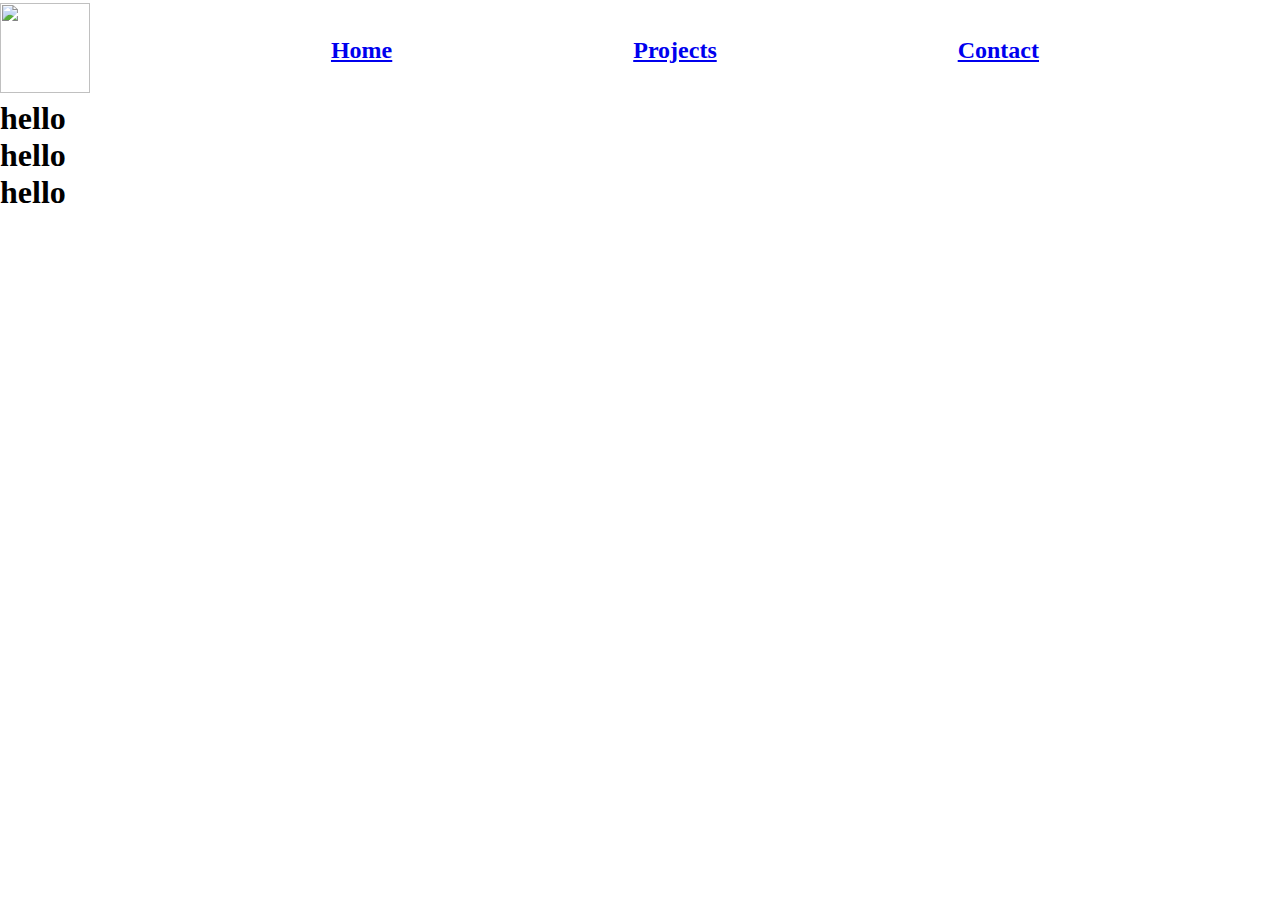
==== index.html @ 902bdd06 "first commit" ====
<!DOCTYPE html>
<html lang="en">
  <head>
    <meta charset="UTF-8" />
    <meta http-equiv="X-UA-Compatible" content="IE=edge" />
    <meta name="viewport" content="width=device-width, initial-scale=1.0" />
    <title>Rateb Ajamieh's Final Project</title>
    <link rel="stylesheet" href="styles.css" />
    <script defer src="main.js"></script>
  </head>
  <body>
    <section id="navbar">
      <div class="logo-container">
        <img
          src="https://hi337.github.io/static/media/logo.429ccb8430c6990f37ac.jpg"
          class="logo"
        />
      </div>
      <div class="nav_links">
        <a href="#home"><h2>Home</h2></a>
        <a href="#home"><h2>Projects</h2></a>
        <a href="#home"><h2>Contact</h2></a>
      </div>
    </section>
    <section id="home">
      <h1>hello</h1>
    </section>
    <section id="projects">
      <h1>hello</h1>
    </section>
    <section id="contact">
      <h1>hello</h1>
    </section>
  </body>
</html>
---- styles.css ----
* {
  margin: 0;
  padding: 0;
}

#navbar {
  height: 100px;
  width: 100%;
  display: flex;
  flex-direction: row;
  justify-content: center;
  align-items: center;
}

.logo {
  height: 90px;
  width: 90px;
}

.logo_container {
  flex: 40%;
  display: flex;
  justify-content: center;
  align-items: center;
  height: 100%;
  width: 100%;
}

.nav_links {
  flex: 60%;
  height: 100%;
  width: 100%;
  justify-content: space-evenly;
  align-items: center;
  display: flex;
  flex-direction: row;
}
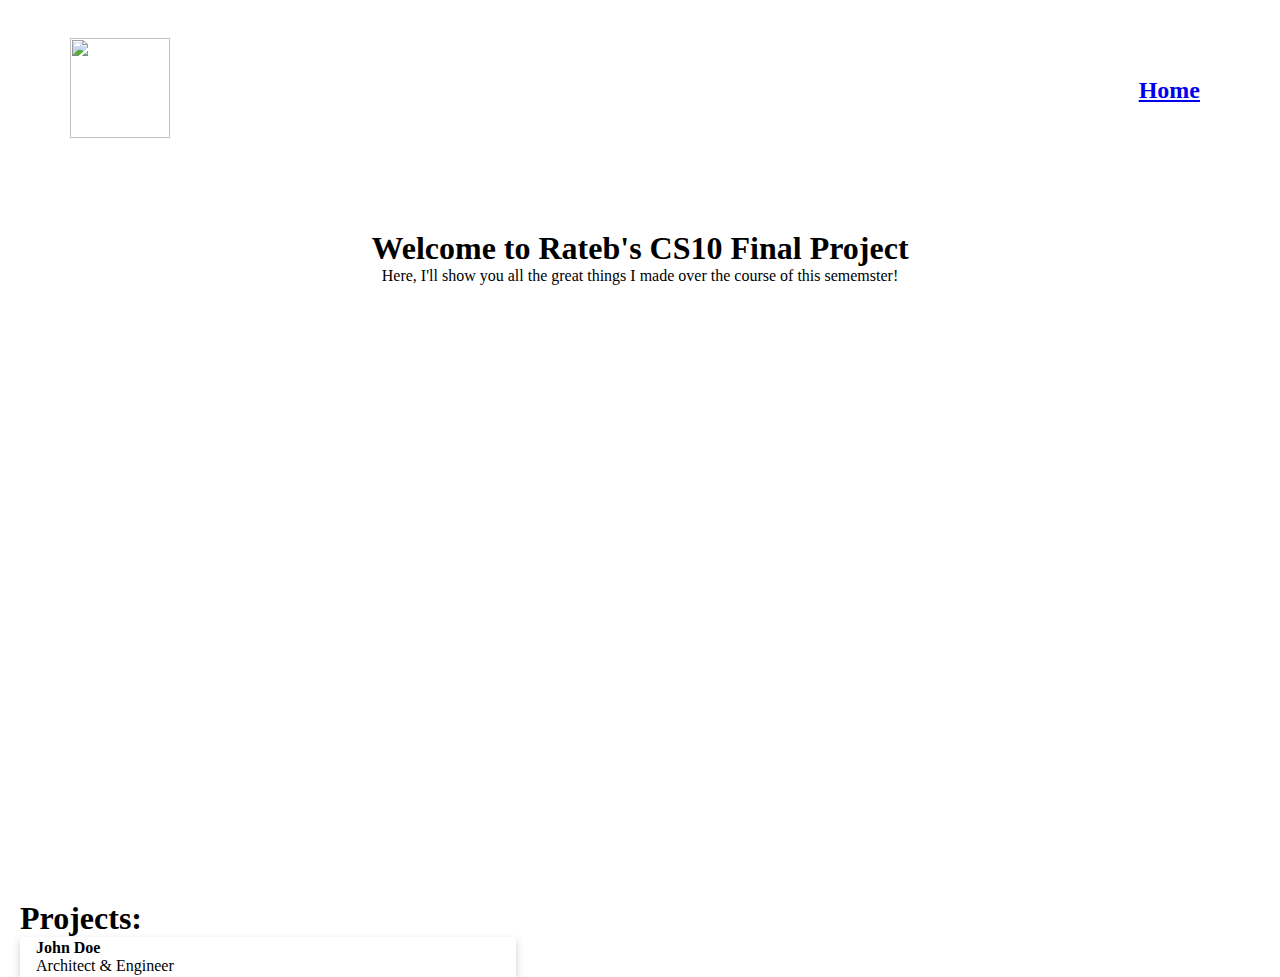
==== commit d4cd6d82: "Cards implemented" ====
--- a/index.html
+++ b/index.html
@@ -10,26 +10,36 @@
   </head>
   <body>
     <section id="navbar">
-      <div class="logo-container">
-        <img
+      <a href="./index.html#home"
+        ><img
           src="https://hi337.github.io/static/media/logo.429ccb8430c6990f37ac.jpg"
           class="logo"
         />
-      </div>
+      </a>
+
       <div class="nav_links">
-        <a href="#home"><h2>Home</h2></a>
-        <a href="#home"><h2>Projects</h2></a>
-        <a href="#home"><h2>Contact</h2></a>
+        <a class="navbar-link" href="#home"><h2>Home</h2></a>
       </div>
     </section>
     <section id="home">
-      <h1>hello</h1>
+      <h1 class="home-welcome-message">
+        Welcome to Rateb's CS10 Final Project
+      </h1>
+      <p class="home-welcome-subtitle">
+        Here, I'll show you all the great things I made over the course of this
+        sememster!
+      </p>
     </section>
     <section id="projects">
-      <h1>hello</h1>
-    </section>
-    <section id="contact">
-      <h1>hello</h1>
+      <h1>Projects:</h1>
+      <div class="card">
+        <div class="card-container">
+          <h4><b>John Doe</b></h4>
+          <p>Architect & Engineer</p>
+        </div>
+      </div>
+      <div class="card"></div>
+      <div class="card"></div>
     </section>
   </body>
 </html>
--- a/styles.css
+++ b/styles.css
@@ -3,35 +3,67 @@
   padding: 0;
 }
 
+body {
+  margin-right: 20px;
+  margin-left: 20px;
+}
+
 #navbar {
-  height: 100px;
+  height: 20vh;
   width: 100%;
   display: flex;
   flex-direction: row;
-  justify-content: center;
+  justify-content: flex-start;
   align-items: center;
 }
 
 .logo {
-  height: 90px;
-  width: 90px;
+  height: 100px;
+  width: 100px;
+  margin-left: 50px;
 }
 
-.logo_container {
-  flex: 40%;
+.nav_links {
+  justify-content: flex-end;
+  align-items: center;
   display: flex;
-  justify-content: center;
-  align-items: center;
+  flex-direction: row;
   height: 100%;
   width: 100%;
 }
 
-.nav_links {
-  flex: 60%;
-  height: 100%;
-  width: 100%;
-  justify-content: space-evenly;
+.navbar-link {
+  margin-right: 60px;
+}
+
+#home {
+  height: 80vh;
+  text-align: center;
+  display: flex;
+  justify-content: flex-start;
   align-items: center;
-  display: flex;
-  flex-direction: row;
+  flex-direction: column;
 }
+
+.home-welcome-message {
+  font-family: "Times New Roman", Times, serif;
+  margin-top: 50px;
+}
+
+.home-welcome-subtitle {
+  font-family: "Times New Roman", Times, serif;
+}
+
+.card {
+  box-shadow: 0 4px 8px 0 rgba(0, 0, 0, 0.2);
+  transition: 0.3s;
+  width: 40%;
+}
+
+.card:hover {
+  box-shadow: 0 8px 16px 0 rgba(0, 0, 0, 0.2);
+}
+
+.card-container {
+  padding: 2px 16px;
+}
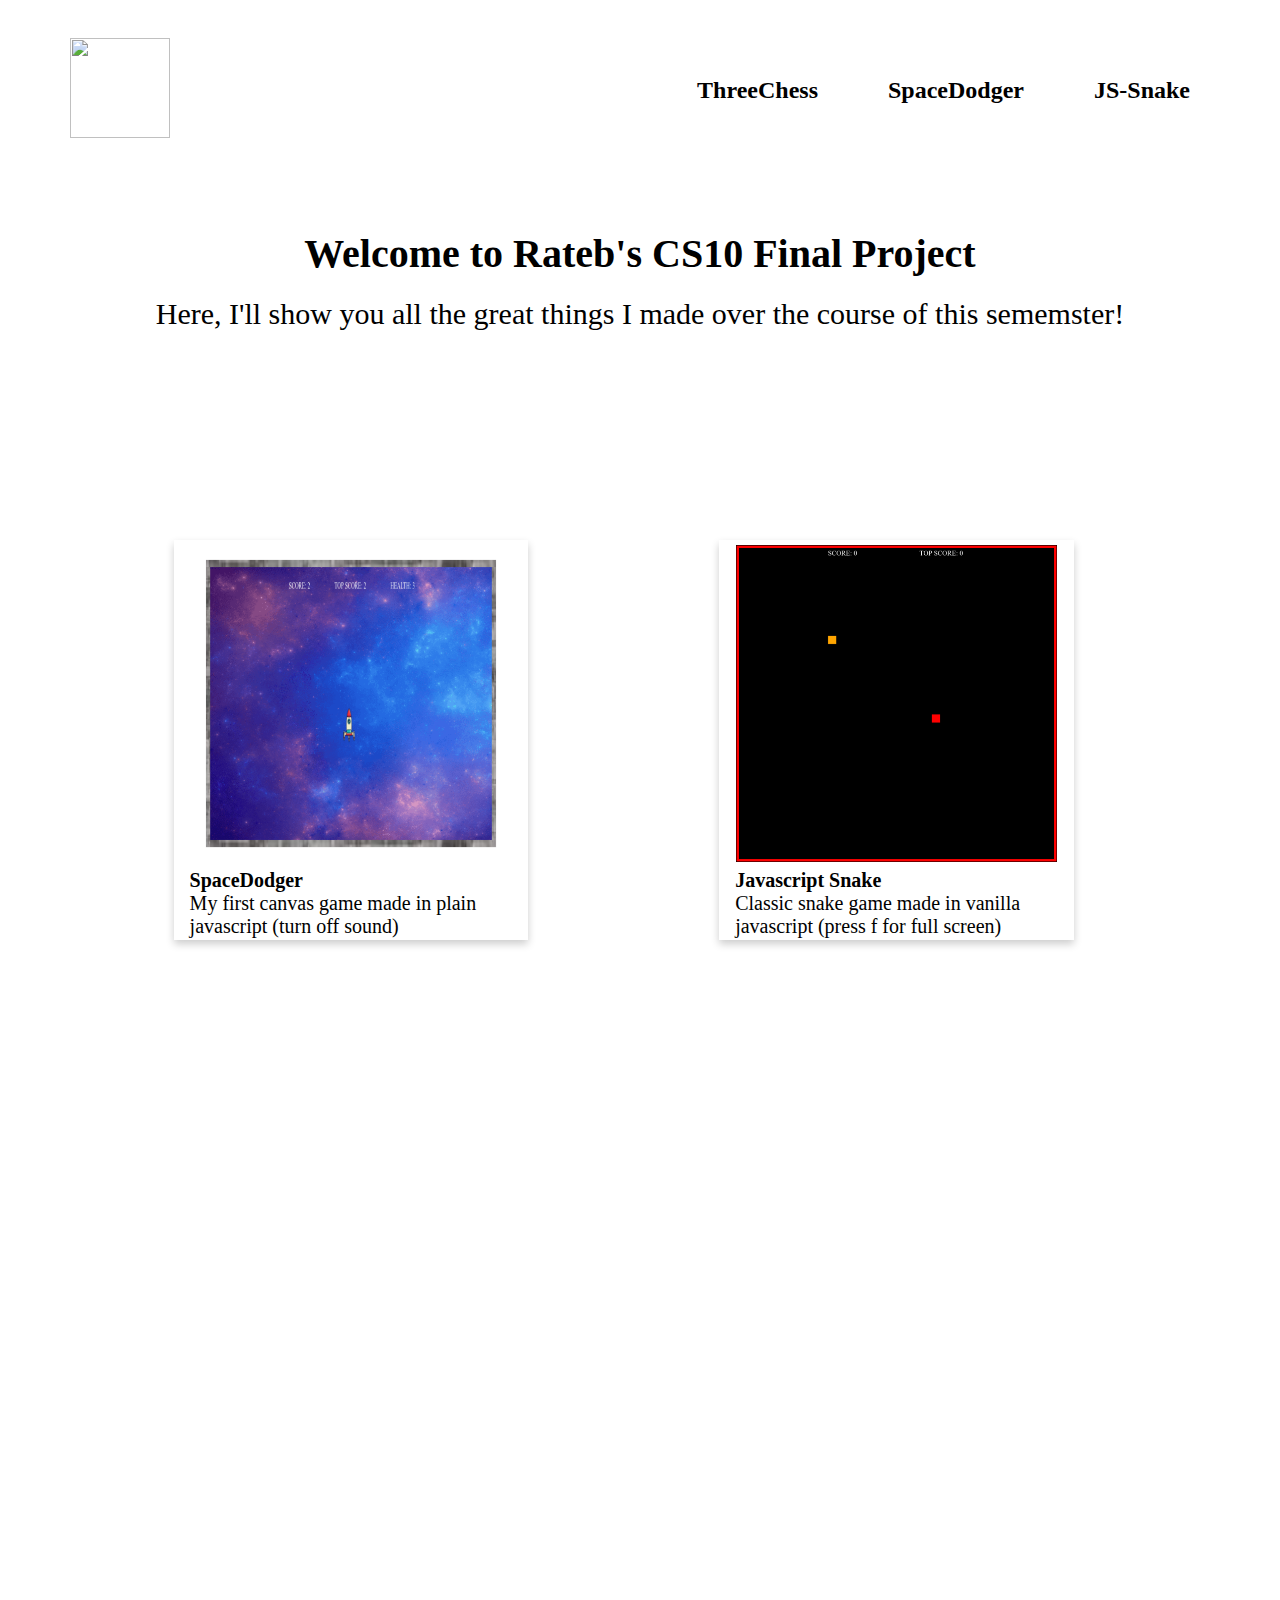
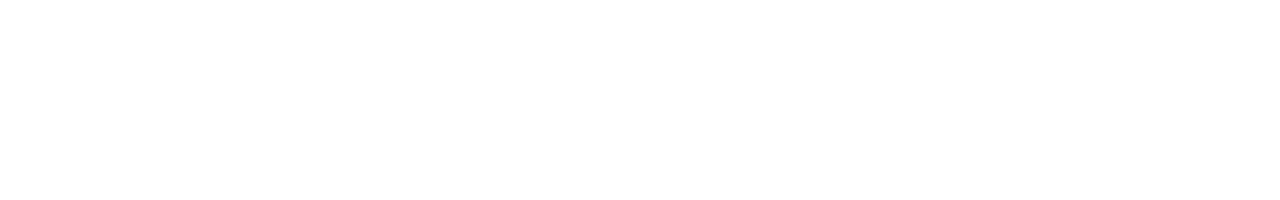
==== commit e2c02f0f: "added first two games" ====
--- a/index.html
+++ b/index.html
@@ -18,7 +18,15 @@
       </a>
 
       <div class="nav_links">
-        <a class="navbar-link" href="#home"><h2>Home</h2></a>
+        <a class="navbar-link" href="https://github.com/hi337/ThreeChess"
+          ><h2>ThreeChess</h2></a
+        >
+        <a class="navbar-link" href="https://hi337.github.io/SpaceDodger"
+          ><h2>SpaceDodger</h2></a
+        >
+        <a class="navbar-link" href="https://hi337.github.io/JS-Snake"
+          ><h2>JS-Snake</h2></a
+        >
       </div>
     </section>
     <section id="home">
@@ -31,15 +39,35 @@
       </p>
     </section>
     <section id="projects">
-      <h1>Projects:</h1>
-      <div class="card">
-        <div class="card-container">
-          <h4><b>John Doe</b></h4>
-          <p>Architect & Engineer</p>
-        </div>
+      <div class="flex-row">
+        <a href="https://hi337.github.io/SpaceDodger">
+          <div class="card">
+            <div class="card-container">
+              <img src="./img/spacedodger.png" />
+              <h4><b>SpaceDodger</b></h4>
+              <p>
+                My first canvas game made in plain javascript (turn off sound)
+              </p>
+            </div>
+          </div>
+        </a>
+        <a href="https://hi337.github.io/JS-Snake">
+          <div class="card">
+            <div class="card-container">
+              <img src="./img/snake.png" />
+              <h4><b>Javascript Snake</b></h4>
+              <p>
+                Classic snake game made in vanilla javascript (press f for full
+                screen)
+              </p>
+            </div>
+          </div>
+        </a>
       </div>
-      <div class="card"></div>
-      <div class="card"></div>
+      <a><div class="card"></div></a>
+      <a><div class="card"></div></a>
+      <a><div class="card"></div></a>
+      <a><div class="card"></div></a>
     </section>
   </body>
 </html>
--- a/styles.css
+++ b/styles.css
@@ -6,6 +6,7 @@
 body {
   margin-right: 20px;
   margin-left: 20px;
+  height: 200vh;
 }
 
 #navbar {
@@ -33,11 +34,20 @@
 }
 
 .navbar-link {
-  margin-right: 60px;
+  margin-right: 70px;
+  text-decoration: none;
+}
+
+.navbar-link h2 {
+  color: black;
+}
+
+.navbar-link h2:hover {
+  color: grey;
 }
 
 #home {
-  height: 80vh;
+  height: 40vh;
   text-align: center;
   display: flex;
   justify-content: flex-start;
@@ -47,17 +57,20 @@
 
 .home-welcome-message {
   font-family: "Times New Roman", Times, serif;
+  font-size: 40px;
   margin-top: 50px;
+  margin-bottom: 20px;
 }
 
 .home-welcome-subtitle {
+  font-size: 30px;
   font-family: "Times New Roman", Times, serif;
 }
 
 .card {
   box-shadow: 0 4px 8px 0 rgba(0, 0, 0, 0.2);
   transition: 0.3s;
-  width: 40%;
+  width: 65%;
 }
 
 .card:hover {
@@ -67,3 +80,50 @@
 .card-container {
   padding: 2px 16px;
 }
+
+.card-container img {
+  width: 100%;
+  height: auto;
+}
+
+.card-container h4,
+p {
+  font-size: 20px;
+  color: black;
+}
+
+#projects a {
+  text-decoration: none;
+}
+
+#projects {
+  width: 88%;
+}
+
+.flex-row {
+  display: flex;
+  flex-direction: row;
+  justify-content: space-evenly;
+  align-items: center;
+  width: 100%;
+  padding-left: 12vw;
+}
+
+::-webkit-scrollbar {
+  width: 10px;
+}
+
+::-webkit-scrollbar-track-piece {
+  background-color: #fff;
+}
+
+::-webkit-scrollbar-thumb {
+  background-color: #cbcbcb;
+  outline: 2px solid #fff;
+  outline-offset: -2px;
+  border: 0.1px solid #b7b7b7;
+}
+
+::-webkit-scrollbar-thumb:hover {
+  background-color: #909090;
+}
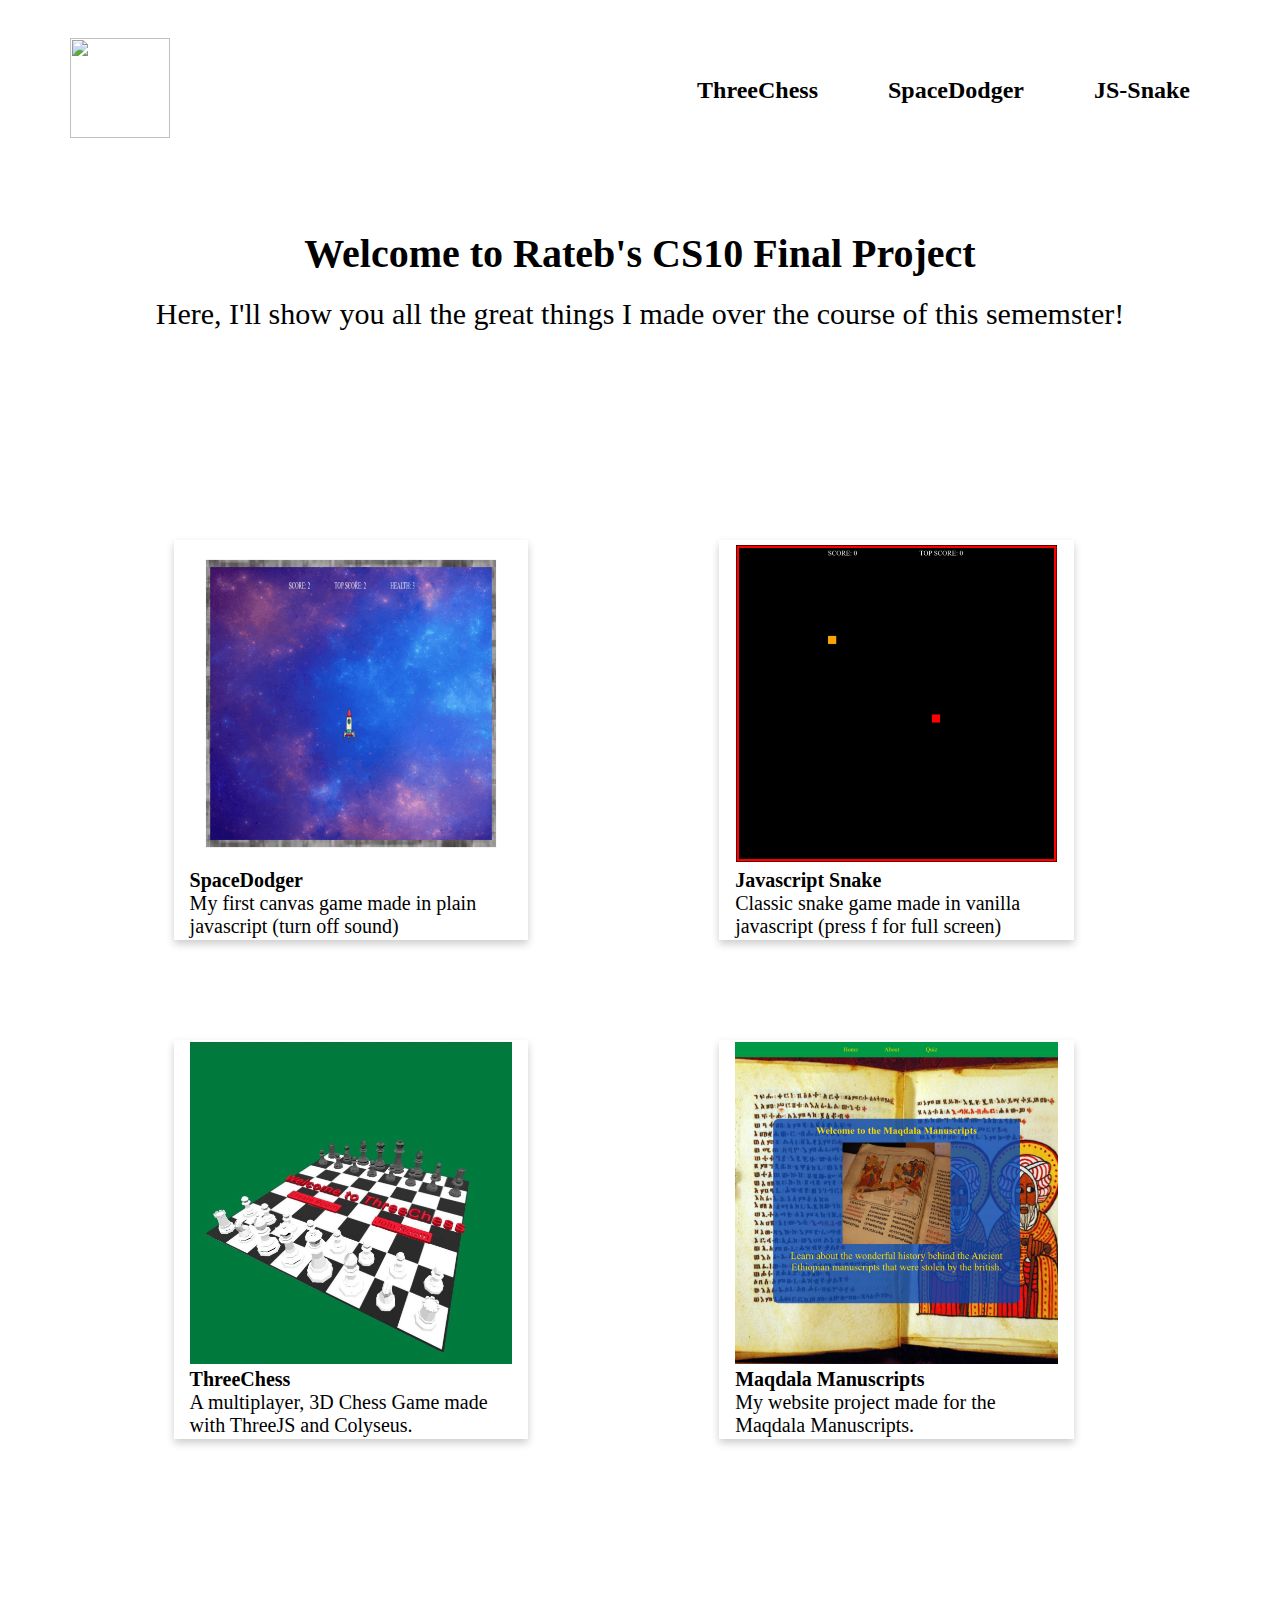
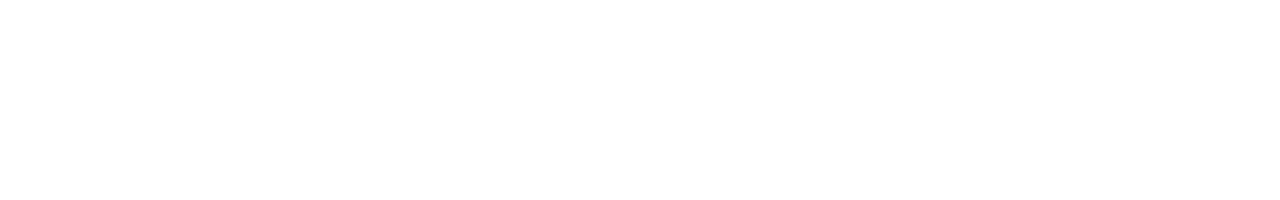
==== commit 1f90e771: "Final edits made" ====
--- a/index.html
+++ b/index.html
@@ -21,10 +21,10 @@
         <a class="navbar-link" href="https://github.com/hi337/ThreeChess"
           ><h2>ThreeChess</h2></a
         >
-        <a class="navbar-link" href="https://hi337.github.io/SpaceDodger"
+        <a class="navbar-link" href="https://github.com/hi337/SpaceDodger"
           ><h2>SpaceDodger</h2></a
         >
-        <a class="navbar-link" href="https://hi337.github.io/JS-Snake"
+        <a class="navbar-link" href="https://github.com/hi337/JS-Snake"
           ><h2>JS-Snake</h2></a
         >
       </div>
@@ -40,7 +40,7 @@
     </section>
     <section id="projects">
       <div class="flex-row">
-        <a href="https://hi337.github.io/SpaceDodger">
+        <a target="_blank" href="https://github.com/hi337/SpaceDodger">
           <div class="card">
             <div class="card-container">
               <img src="./img/spacedodger.png" />
@@ -51,7 +51,7 @@
             </div>
           </div>
         </a>
-        <a href="https://hi337.github.io/JS-Snake">
+        <a target="_blank" href="https://github.com/hi337/JS-Snake">
           <div class="card">
             <div class="card-container">
               <img src="./img/snake.png" />
@@ -64,10 +64,28 @@
           </div>
         </a>
       </div>
-      <a><div class="card"></div></a>
-      <a><div class="card"></div></a>
-      <a><div class="card"></div></a>
-      <a><div class="card"></div></a>
+      <div class="flex-row">
+        <a target="_blank" href="https://github.com/hi337/ThreeChess">
+          <div class="card">
+            <div class="card-container">
+              <img src="./img/three.jpg" />
+              <h4><b>ThreeChess</b></h4>
+              <p>
+                A multiplayer, 3D Chess Game made with ThreeJS and Colyseus.
+              </p>
+            </div>
+          </div>
+        </a>
+        <a target="_blank" href="https://github.com/hi337/Maqdala">
+          <div class="card">
+            <div class="card-container">
+              <img src="./img/maqdala.png" />
+              <h4><b>Maqdala Manuscripts</b></h4>
+              <p>My website project made for the Maqdala Manuscripts.</p>
+            </div>
+          </div>
+        </a>
+      </div>
     </section>
   </body>
 </html>
--- a/styles.css
+++ b/styles.css
@@ -107,6 +107,7 @@
   align-items: center;
   width: 100%;
   padding-left: 12vw;
+  margin-bottom: 100px;
 }
 
 ::-webkit-scrollbar {
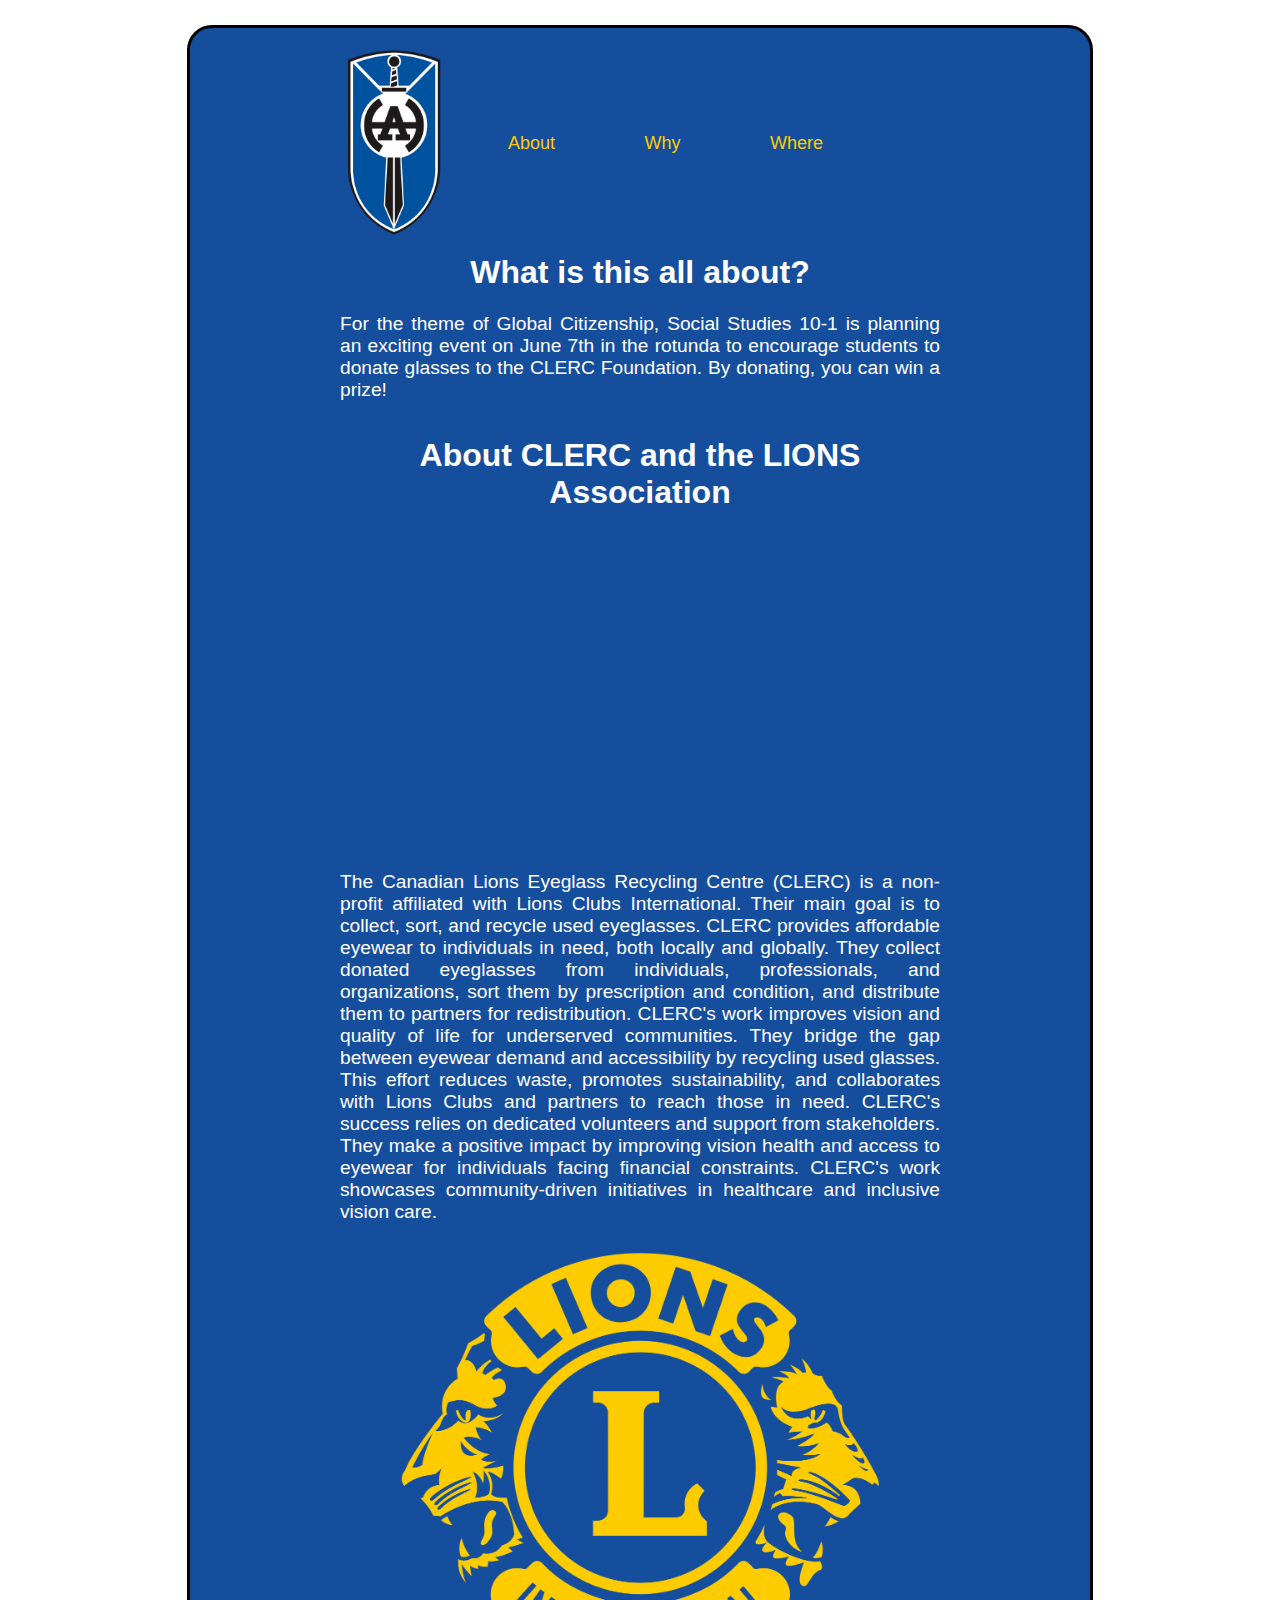
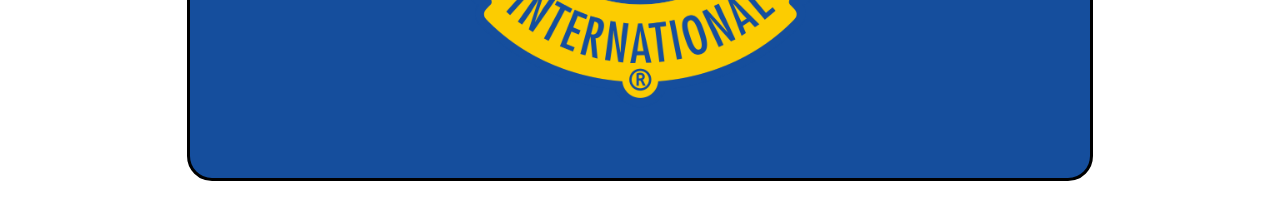
==== commit 4bfc7966: "audio added" ====
--- a/index.html
+++ b/index.html
@@ -1,91 +1,85 @@
-<!DOCTYPE html>
-<html lang="en">
-  <head>
-    <meta charset="UTF-8" />
-    <meta http-equiv="X-UA-Compatible" content="IE=edge" />
-    <meta name="viewport" content="width=device-width, initial-scale=1.0" />
-    <title>Rateb Ajamieh's Final Project</title>
-    <link rel="stylesheet" href="styles.css" />
-    <script defer src="main.js"></script>
-  </head>
-  <body>
-    <section id="navbar">
-      <a href="./index.html#home"
-        ><img
-          src="https://hi337.github.io/static/media/logo.429ccb8430c6990f37ac.jpg"
-          class="logo"
-        />
-      </a>
-
-      <div class="nav_links">
-        <a class="navbar-link" href="https://github.com/hi337/ThreeChess"
-          ><h2>ThreeChess</h2></a
-        >
-        <a class="navbar-link" href="https://github.com/hi337/SpaceDodger"
-          ><h2>SpaceDodger</h2></a
-        >
-        <a class="navbar-link" href="https://github.com/hi337/JS-Snake"
-          ><h2>JS-Snake</h2></a
-        >
-      </div>
-    </section>
-    <section id="home">
-      <h1 class="home-welcome-message">
-        Welcome to Rateb's CS10 Final Project
-      </h1>
-      <p class="home-welcome-subtitle">
-        Here, I'll show you all the great things I made over the course of this
-        sememster!
-      </p>
-    </section>
-    <section id="projects">
-      <div class="flex-row">
-        <a target="_blank" href="https://github.com/hi337/SpaceDodger">
-          <div class="card">
-            <div class="card-container">
-              <img src="./img/spacedodger.png" />
-              <h4><b>SpaceDodger</b></h4>
-              <p>
-                My first canvas game made in plain javascript (turn off sound)
-              </p>
-            </div>
-          </div>
-        </a>
-        <a target="_blank" href="https://github.com/hi337/JS-Snake">
-          <div class="card">
-            <div class="card-container">
-              <img src="./img/snake.png" />
-              <h4><b>Javascript Snake</b></h4>
-              <p>
-                Classic snake game made in vanilla javascript (press f for full
-                screen)
-              </p>
-            </div>
-          </div>
-        </a>
-      </div>
-      <div class="flex-row">
-        <a target="_blank" href="https://github.com/hi337/ThreeChess">
-          <div class="card">
-            <div class="card-container">
-              <img src="./img/three.jpg" />
-              <h4><b>ThreeChess</b></h4>
-              <p>
-                A multiplayer, 3D Chess Game made with ThreeJS and Colyseus.
-              </p>
-            </div>
-          </div>
-        </a>
-        <a target="_blank" href="https://github.com/hi337/Maqdala">
-          <div class="card">
-            <div class="card-container">
-              <img src="./img/maqdala.png" />
-              <h4><b>Maqdala Manuscripts</b></h4>
-              <p>My website project made for the Maqdala Manuscripts.</p>
-            </div>
-          </div>
-        </a>
-      </div>
-    </section>
-  </body>
-</html>
+<!DOCTYPE html>
+<html>
+  <head>
+    <title>Ainlay-Clerc Project</title>
+    <link rel="stylesheet" href="style.css" />
+    <link
+      rel="apple-touch-icon"
+      sizes="180x180"
+      href="./img/apple-touch-icon.png"
+    />
+    <link
+      rel="icon"
+      type="image/png"
+      sizes="32x32"
+      href="./img//favicon-32x32.png"
+    />
+    <link
+      rel="icon"
+      type="image/png"
+      sizes="16x16"
+      href="./img//favicon-16x16.png"
+    />
+    <link rel="manifest" href="./img/site.webmanifest" />
+    <script defer src="./main.js"></script>
+  </head>
+
+  <body>
+    <!-- NAVIGATION BAR -->
+    <div class="navbar">
+      <a href="index.html"><img src="./img/ainlay-logo.png" class="logo" /></a>
+      <p class="nav">
+        <a href="index.html">About</a>
+        <a href="WhyDonate.html">Why</a>
+        <a href="WhereClerc.html">Where</a>
+      </p>
+    </div>
+
+    <!-- Page intro for the class -->
+    <h1 class="center">What is this all about?</h1>
+
+    <p style="padding-bottom: 15px" class="main-text">
+      For the theme of Global Citizenship, Social Studies 10-1 is planning an
+      exciting event on June 7th in the rotunda to encourage students to donate
+      glasses to the CLERC Foundation. By donating, you can win a prize!
+    </p>
+
+    <!-- PAGE TITLE & CONTENT -->
+    <h1 class="center">About CLERC and the LIONS Association</h1>
+
+    <iframe
+      width="570"
+      height="315"
+      src="https://www.youtube.com/embed/I6kKegL2itY"
+      title="YouTube video player"
+      frameborder="0"
+      allow="accelerometer; autoplay; clipboard-write; encrypted-media; gyroscope; picture-in-picture; web-share"
+      allowfullscreen
+    ></iframe>
+
+    <p class="main-text">
+      The Canadian Lions Eyeglass Recycling Centre (CLERC) is a non-profit
+      affiliated with Lions Clubs International. Their main goal is to collect,
+      sort, and recycle used eyeglasses. CLERC provides affordable eyewear to
+      individuals in need, both locally and globally. They collect donated
+      eyeglasses from individuals, professionals, and organizations, sort them
+      by prescription and condition, and distribute them to partners for
+      redistribution. CLERC's work improves vision and quality of life for
+      underserved communities. They bridge the gap between eyewear demand and
+      accessibility by recycling used glasses. This effort reduces waste,
+      promotes sustainability, and collaborates with Lions Clubs and partners to
+      reach those in need. CLERC's success relies on dedicated volunteers and
+      support from stakeholders. They make a positive impact by improving vision
+      health and access to eyewear for individuals facing financial constraints.
+      CLERC's work showcases community-driven initiatives in healthcare and
+      inclusive vision care.
+    </p>
+    <p class="imgCenter">
+      <img
+        src="./img/lions-logo.png"
+        alt="How a queen moves in chess"
+        width="500"
+      />
+    </p>
+  </body>
+</html>
--- a/style.css
+++ b/style.css
@@ -0,0 +1,103 @@
+/* Body visibility and colour */
+body {
+  background-color: #154e9d;
+  border-style: solid;
+  border-color: rgb(0, 0, 0);
+  border-width: 20px, 20px, 20px, 20px;
+  border-radius: 25px;
+  width: 600px;
+  margin: 25px auto;
+  padding: 25px 150px 50px;
+  font-family: Verdana, Geneva, Tahoma, sans-serif;
+  text-align: justify;
+  color: white;
+}
+
+html {
+  background-color: white;
+}
+
+/* Navigation bar alignment*/
+.nav {
+  text-align: center;
+}
+
+.nav a {
+  margin: 0px 25px;
+  margin-left: 60px;
+  color: #fccc01;
+  text-decoration: none;
+  font-size: large;
+}
+
+/* Navigation bar text hover */
+.nav a:hover {
+  font-style: bold;
+  color: red;
+  text-decoration: underline;
+}
+
+/* Image class borders */
+.img {
+  border: 5px solid;
+  border-color: black;
+}
+
+/* Center image paragraphs */
+.imgCenter {
+  text-align: center;
+}
+
+/* Centered font for titles */
+.center {
+  text-align: center;
+}
+
+/* Link hover changes */
+.link:hover {
+  font-style: italic;
+}
+
+/* Italics */
+.italic {
+  font-style: italic;
+}
+
+.logo {
+  height: 192.51px;
+  width: 108px;
+}
+
+.navbar {
+  height: 20vh;
+  width: 100%;
+  display: flex;
+  flex-direction: row;
+  justify-content: flex-start;
+  align-items: center;
+  margin-bottom: 20px;
+}
+
+.main-text {
+  font-size: larger;
+}
+
+/* detect a mobile device */
+@media only screen and (max-device-width: 777px) {
+  .main-text{
+    font-size: x-large;
+  }
+  .nav a {
+    font-size: 26.5px;
+  }
+}
+
+@media only screen and (max-device-width: 500px) {
+  .main-text{
+    font-size: xx-large;
+  }
+  .nav a {
+    font-size: 35px;
+    margin-left: 20px;
+  }
+}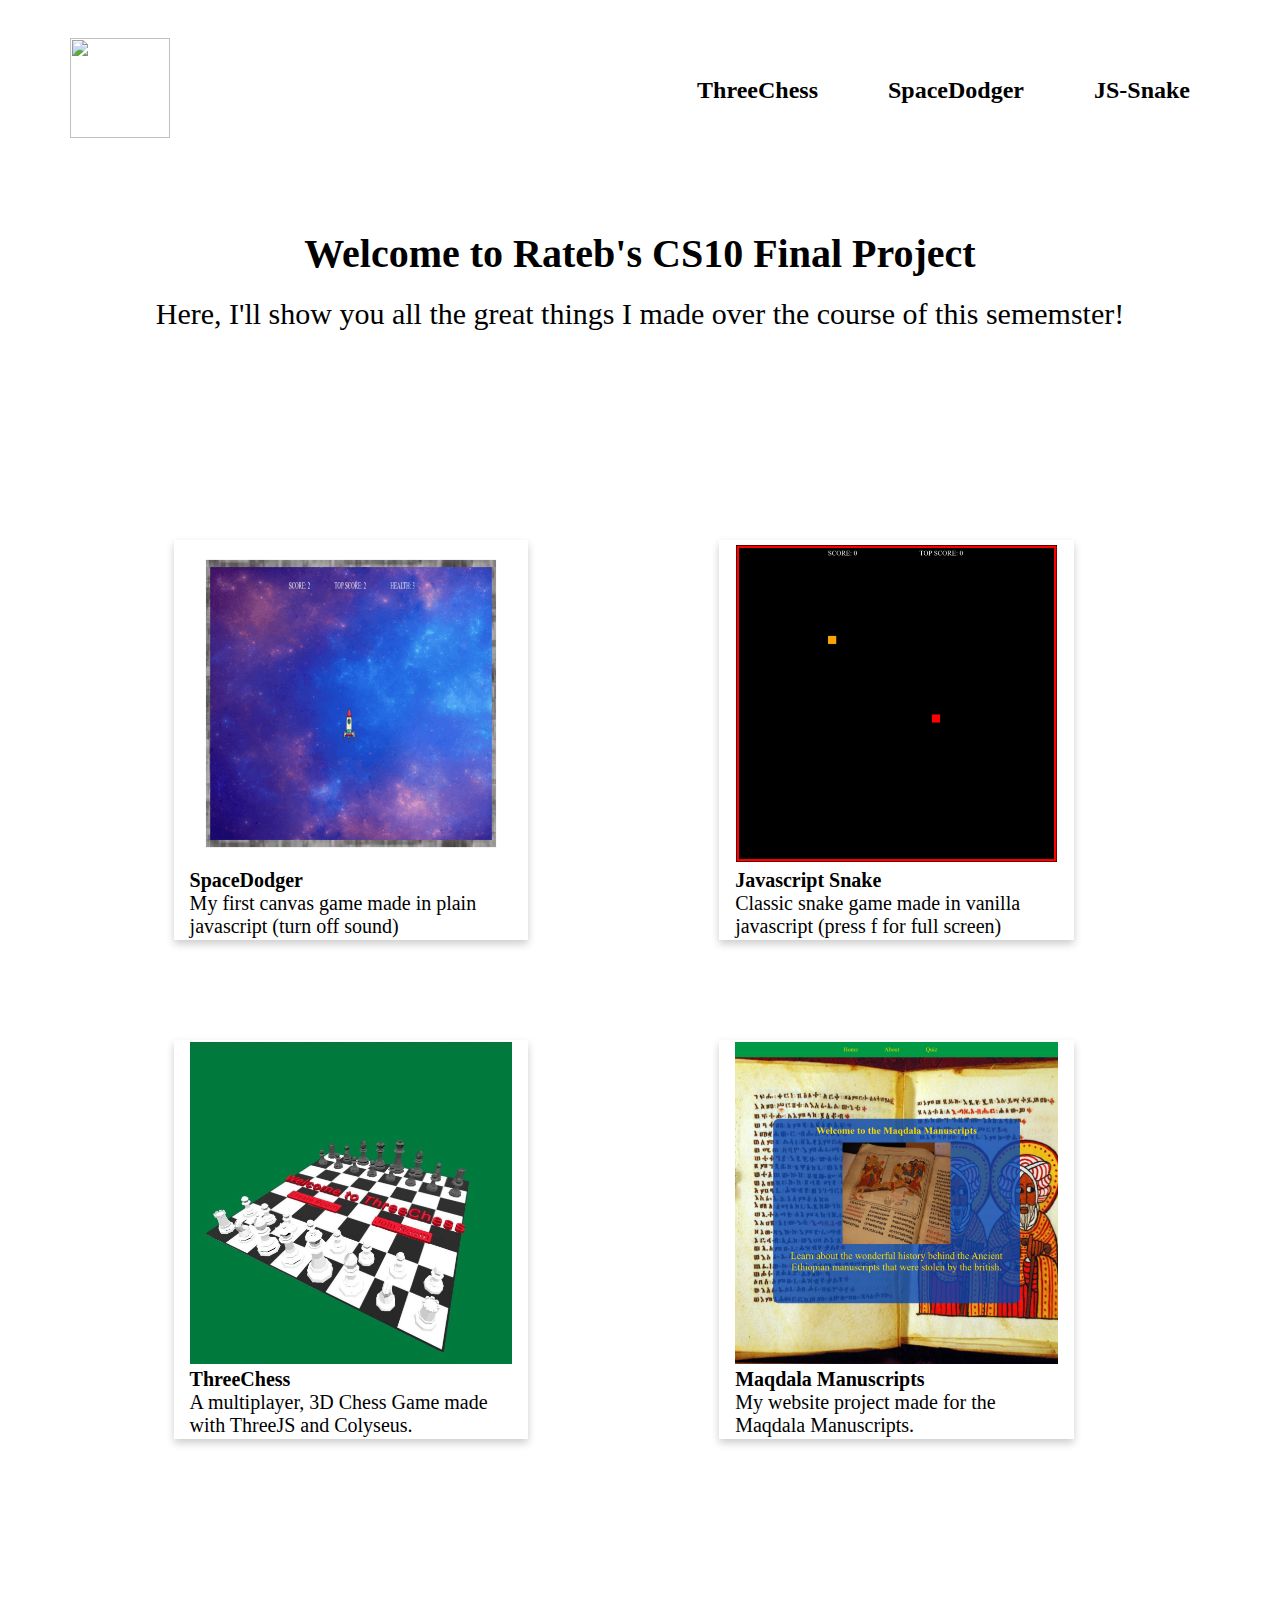
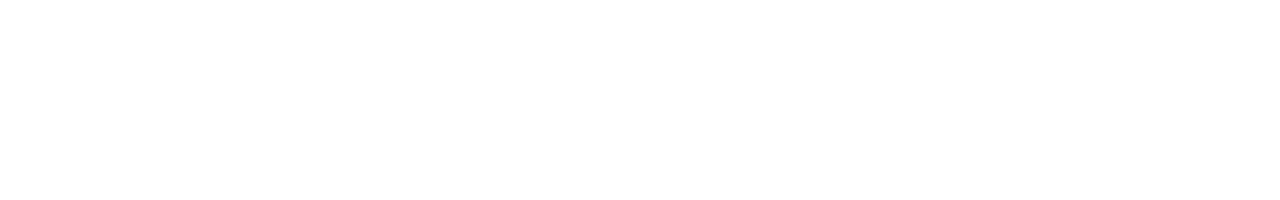
==== commit a0b5cca6: "Revert "audio added"" ====
--- a/index.html
+++ b/index.html
@@ -1,85 +1,100 @@
-<!DOCTYPE html>
-<html>
-  <head>
-    <title>Ainlay-Clerc Project</title>
-    <link rel="stylesheet" href="style.css" />
-    <link
-      rel="apple-touch-icon"
-      sizes="180x180"
-      href="./img/apple-touch-icon.png"
-    />
-    <link
-      rel="icon"
-      type="image/png"
-      sizes="32x32"
-      href="./img//favicon-32x32.png"
-    />
-    <link
-      rel="icon"
-      type="image/png"
-      sizes="16x16"
-      href="./img//favicon-16x16.png"
-    />
-    <link rel="manifest" href="./img/site.webmanifest" />
-    <script defer src="./main.js"></script>
-  </head>
-
-  <body>
-    <!-- NAVIGATION BAR -->
-    <div class="navbar">
-      <a href="index.html"><img src="./img/ainlay-logo.png" class="logo" /></a>
-      <p class="nav">
-        <a href="index.html">About</a>
-        <a href="WhyDonate.html">Why</a>
-        <a href="WhereClerc.html">Where</a>
-      </p>
-    </div>
-
-    <!-- Page intro for the class -->
-    <h1 class="center">What is this all about?</h1>
-
-    <p style="padding-bottom: 15px" class="main-text">
-      For the theme of Global Citizenship, Social Studies 10-1 is planning an
-      exciting event on June 7th in the rotunda to encourage students to donate
-      glasses to the CLERC Foundation. By donating, you can win a prize!
-    </p>
-
-    <!-- PAGE TITLE & CONTENT -->
-    <h1 class="center">About CLERC and the LIONS Association</h1>
-
-    <iframe
-      width="570"
-      height="315"
-      src="https://www.youtube.com/embed/I6kKegL2itY"
-      title="YouTube video player"
-      frameborder="0"
-      allow="accelerometer; autoplay; clipboard-write; encrypted-media; gyroscope; picture-in-picture; web-share"
-      allowfullscreen
-    ></iframe>
-
-    <p class="main-text">
-      The Canadian Lions Eyeglass Recycling Centre (CLERC) is a non-profit
-      affiliated with Lions Clubs International. Their main goal is to collect,
-      sort, and recycle used eyeglasses. CLERC provides affordable eyewear to
-      individuals in need, both locally and globally. They collect donated
-      eyeglasses from individuals, professionals, and organizations, sort them
-      by prescription and condition, and distribute them to partners for
-      redistribution. CLERC's work improves vision and quality of life for
-      underserved communities. They bridge the gap between eyewear demand and
-      accessibility by recycling used glasses. This effort reduces waste,
-      promotes sustainability, and collaborates with Lions Clubs and partners to
-      reach those in need. CLERC's success relies on dedicated volunteers and
-      support from stakeholders. They make a positive impact by improving vision
-      health and access to eyewear for individuals facing financial constraints.
-      CLERC's work showcases community-driven initiatives in healthcare and
-      inclusive vision care.
-    </p>
-    <p class="imgCenter">
-      <img
-        src="./img/lions-logo.png"
-        alt="How a queen moves in chess"
-        width="500"
-      />
-    </p>
-  </body>
-</html>
+<!DOCTYPE html>
+<html lang="en">
+  <head>
+    <meta charset="UTF-8" />
+    <meta http-equiv="X-UA-Compatible" content="IE=edge" />
+    <meta name="viewport" content="width=device-width, initial-scale=1.0" />
+    <title>Rateb Ajamieh's Final Project</title>
+    <link rel="stylesheet" href="styles.css" />
+    <script defer src="main.js"></script>
+  </head>
+  <body>
+    <section id="navbar">
+      <a href="./index.html#home"
+        ><img
+          src="https://hi337.github.io/static/media/logo.429ccb8430c6990f37ac.jpg"
+          class="logo"
+        />
+      </a>
+
+      <div class="nav_links">
+        <a
+          target="_blank"
+          class="navbar-link"
+          href="https://github.com/hi337/ThreeChess"
+          ><h2>ThreeChess</h2></a
+        >
+        <a
+          target="_blank"
+          class="navbar-link"
+          href="https://github.com/hi337/SpaceDodger"
+          ><h2>SpaceDodger</h2></a
+        >
+        <a
+          target="_blank"
+          class="navbar-link"
+          href="https://github.com/hi337/JS-Snake"
+          ><h2>JS-Snake</h2></a
+        >
+      </div>
+    </section>
+    <section id="home">
+      <h1 class="home-welcome-message">
+        Welcome to Rateb's CS10 Final Project
+      </h1>
+      <p class="home-welcome-subtitle">
+        Here, I'll show you all the great things I made over the course of this
+        sememster!
+      </p>
+    </section>
+    <section id="projects">
+      <div class="flex-row">
+        <a target="_blank" href="https://github.com/hi337/SpaceDodger">
+          <div class="card">
+            <div class="card-container">
+              <img src="./img/spacedodger.png" />
+              <h4><b>SpaceDodger</b></h4>
+              <p>
+                My first canvas game made in plain javascript (turn off sound)
+              </p>
+            </div>
+          </div>
+        </a>
+        <a target="_blank" href="https://github.com/hi337/JS-Snake">
+          <div class="card">
+            <div class="card-container">
+              <img src="./img/snake.png" />
+              <h4><b>Javascript Snake</b></h4>
+              <p>
+                Classic snake game made in vanilla javascript (press f for full
+                screen)
+              </p>
+            </div>
+          </div>
+        </a>
+      </div>
+      <div class="flex-row">
+        <a target="_blank" href="https://github.com/hi337/ThreeChess">
+          <div class="card">
+            <div class="card-container">
+              <img src="./img/three.jpg" />
+              <h4><b>ThreeChess</b></h4>
+              <p>
+                A multiplayer, 3D Chess Game made with ThreeJS and Colyseus.
+              </p>
+            </div>
+          </div>
+        </a>
+        <a target="_blank" href="https://github.com/hi337/Maqdala">
+          <div class="card">
+            <div class="card-container">
+              <img src="./img/maqdala.png" />
+              <h4><b>Maqdala Manuscripts</b></h4>
+              <p>My website project made for the Maqdala Manuscripts.</p>
+            </div>
+          </div>
+        </a>
+      </div>
+    </section>
+  </body>
+</html>
--- a/styles.css
+++ b/styles.css
@@ -0,0 +1,130 @@
+* {
+  margin: 0;
+  padding: 0;
+}
+
+body {
+  margin-right: 20px;
+  margin-left: 20px;
+  height: 200vh;
+}
+
+#navbar {
+  height: 20vh;
+  width: 100%;
+  display: flex;
+  flex-direction: row;
+  justify-content: flex-start;
+  align-items: center;
+}
+
+.logo {
+  height: 100px;
+  width: 100px;
+  margin-left: 50px;
+}
+
+.nav_links {
+  justify-content: flex-end;
+  align-items: center;
+  display: flex;
+  flex-direction: row;
+  height: 100%;
+  width: 100%;
+}
+
+.navbar-link {
+  margin-right: 70px;
+  text-decoration: none;
+}
+
+.navbar-link h2 {
+  color: black;
+}
+
+.navbar-link h2:hover {
+  color: grey;
+}
+
+#home {
+  height: 40vh;
+  text-align: center;
+  display: flex;
+  justify-content: flex-start;
+  align-items: center;
+  flex-direction: column;
+}
+
+.home-welcome-message {
+  font-family: "Times New Roman", Times, serif;
+  font-size: 40px;
+  margin-top: 50px;
+  margin-bottom: 20px;
+}
+
+.home-welcome-subtitle {
+  font-size: 30px;
+  font-family: "Times New Roman", Times, serif;
+}
+
+.card {
+  box-shadow: 0 4px 8px 0 rgba(0, 0, 0, 0.2);
+  transition: 0.3s;
+  width: 65%;
+}
+
+.card:hover {
+  box-shadow: 0 8px 16px 0 rgba(0, 0, 0, 0.2);
+}
+
+.card-container {
+  padding: 2px 16px;
+}
+
+.card-container img {
+  width: 100%;
+  height: auto;
+}
+
+.card-container h4,
+p {
+  font-size: 20px;
+  color: black;
+}
+
+#projects a {
+  text-decoration: none;
+}
+
+#projects {
+  width: 88%;
+}
+
+.flex-row {
+  display: flex;
+  flex-direction: row;
+  justify-content: space-evenly;
+  align-items: center;
+  width: 100%;
+  padding-left: 12vw;
+  margin-bottom: 100px;
+}
+
+::-webkit-scrollbar {
+  width: 10px;
+}
+
+::-webkit-scrollbar-track-piece {
+  background-color: #fff;
+}
+
+::-webkit-scrollbar-thumb {
+  background-color: #cbcbcb;
+  outline: 2px solid #fff;
+  outline-offset: -2px;
+  border: 0.1px solid #b7b7b7;
+}
+
+::-webkit-scrollbar-thumb:hover {
+  background-color: #909090;
+}
